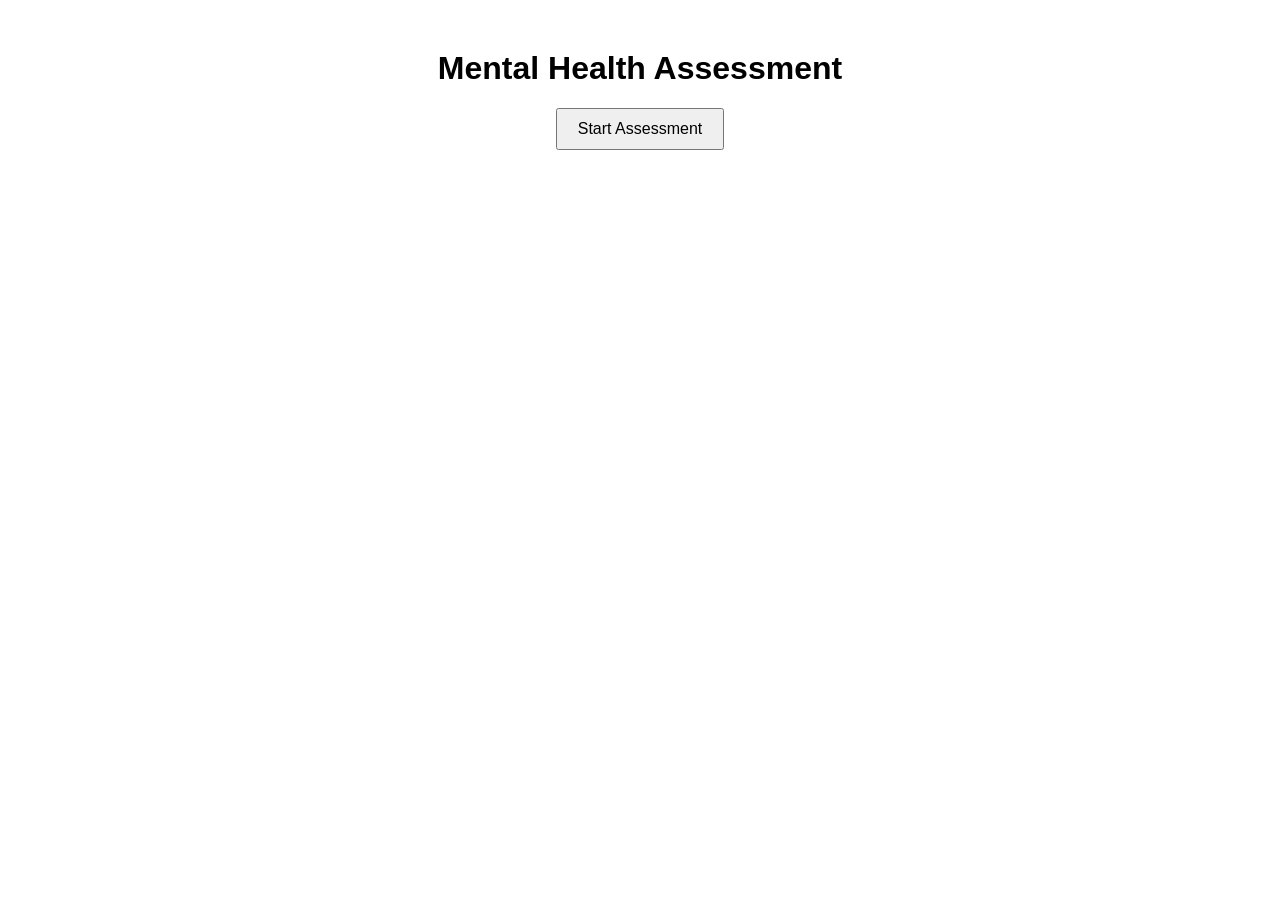
==== index.html @ 5ae883b8 "First commit" ====
<!DOCTYPE html>
<html>
<head>
    <title>Mental Health Assessment</title>
    <link rel="stylesheet" href="./style.css">
</head>
<body>

<h1>Mental Health Assessment</h1>

<button onclick="startAssessment()">Start Assessment</button>

<script>
function startAssessment() {
    window.location.href = "questionnaire.html";
}
</script>

</body>
</html>
---- style.css ----
body {
    font-family: Arial;
    text-align: center;
    margin-top: 50px;
}

button {
    padding: 10px 20px;
    font-size: 16px;
}

.high { color: red; }
.medium { color: orange; }
.low { color: green; }
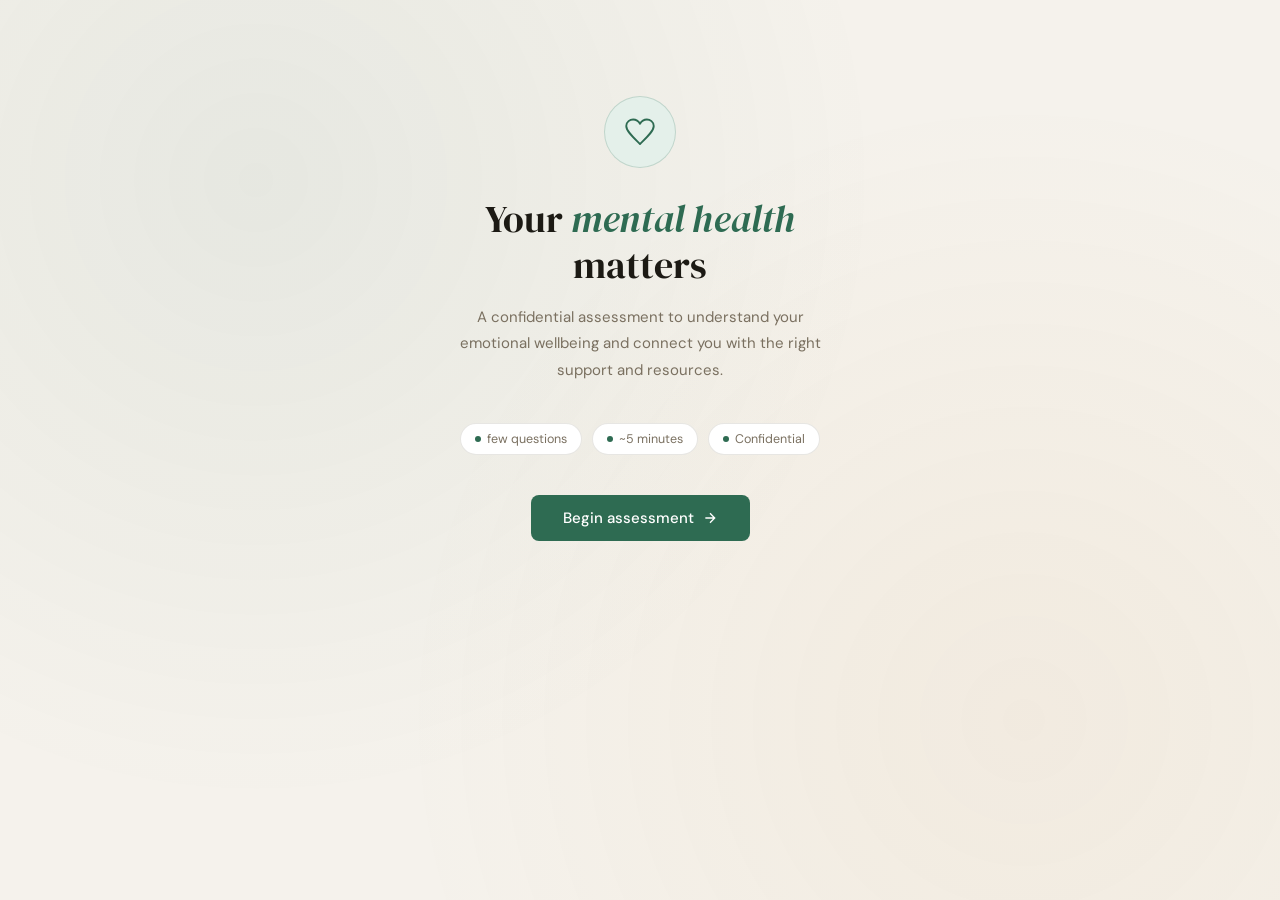
==== commit 14d67ba8: "files moved to root" ====
--- a/index.html
+++ b/index.html
@@ -1,20 +1,688 @@
 <!DOCTYPE html>
-<html>
+<html lang="en">
 <head>
-    <title>Mental Health Assessment</title>
-    <link rel="stylesheet" href="./style.css">
+<meta charset="UTF-8" />
+<meta name="viewport" content="width=device-width, initial-scale=1.0" />
+<title>Mental Health Assessment</title>
+<link rel="preconnect" href="https://fonts.googleapis.com" />
+<link href="https://fonts.googleapis.com/css2?family=DM+Serif+Display:ital@0;1&family=DM+Sans:wght@300;400;500&display=swap" rel="stylesheet" />
+<style>
+  *, *::before, *::after { box-sizing: border-box; margin: 0; padding: 0; }
+
+  :root {
+    --bg: #f5f2ec;
+    --surface: #ffffff;
+    --surface-2: #f0ede6;
+    --border: rgba(60,50,30,0.12);
+    --border-strong: rgba(60,50,30,0.22);
+    --text: #1c1a14;
+    --text-muted: #7a7060;
+    --accent: #2e6b52;
+    --accent-light: #e4f0ea;
+    --accent-dark: #1d4d3a;
+    --amber: #c47d1a;
+    --amber-light: #fdf3e3;
+    --red: #b83535;
+    --red-light: #fceaea;
+    --green: #2e6b52;
+    --green-light: #e4f0ea;
+    --radius: 14px;
+    --radius-sm: 8px;
+  }
+
+  html { scroll-behavior: smooth; }
+
+  body {
+    font-family: 'DM Sans', sans-serif;
+    background: var(--bg);
+    color: var(--text);
+    min-height: 100vh;
+    line-height: 1.6;
+  }
+
+  /* ── BACKGROUND PATTERN ── */
+  body::before {
+    content: '';
+    position: fixed;
+    inset: 0;
+    background-image:
+      radial-gradient(circle at 20% 20%, rgba(46,107,82,0.07) 0%, transparent 50%),
+      radial-gradient(circle at 80% 80%, rgba(196,125,26,0.06) 0%, transparent 50%);
+    pointer-events: none;
+    z-index: 0;
+  }
+
+  .page-wrap {
+    position: relative;
+    z-index: 1;
+    max-width: 680px;
+    margin: 0 auto;
+    padding: 2rem 1.25rem 5rem;
+  }
+
+  /* ── SCREENS ── */
+  .screen { display: none; }
+  .screen.active { display: block; animation: fadeUp 0.4s ease both; }
+  @keyframes fadeUp {
+    from { opacity: 0; transform: translateY(18px); }
+    to   { opacity: 1; transform: translateY(0); }
+  }
+
+  /* ── HOME ── */
+  .home-hero {
+    text-align: center;
+    padding: 4rem 1rem 3rem;
+  }
+  .home-emblem {
+    width: 72px; height: 72px;
+    background: var(--accent-light);
+    border-radius: 50%;
+    display: flex; align-items: center; justify-content: center;
+    margin: 0 auto 1.75rem;
+    border: 1.5px solid rgba(46,107,82,0.2);
+  }
+  .home-emblem svg { width: 30px; height: 30px; stroke: var(--accent); }
+  .home-hero h1 {
+    font-family: 'DM Serif Display', serif;
+    font-size: 2.4rem;
+    font-weight: 400;
+    line-height: 1.2;
+    color: var(--text);
+    margin-bottom: 1rem;
+  }
+  .home-hero h1 em { font-style: italic; color: var(--accent); }
+  .home-hero p {
+    font-size: 15px;
+    color: var(--text-muted);
+    max-width: 400px;
+    margin: 0 auto 2.5rem;
+    line-height: 1.75;
+  }
+  .info-pills {
+    display: flex; gap: 10px; justify-content: center; flex-wrap: wrap;
+    margin-bottom: 2.5rem;
+  }
+  .pill {
+    background: var(--surface);
+    border: 1px solid var(--border);
+    border-radius: 30px;
+    padding: 5px 14px;
+    font-size: 12.5px;
+    color: var(--text-muted);
+    display: flex; align-items: center; gap: 6px;
+  }
+  .pill-dot { width: 6px; height: 6px; border-radius: 50%; background: var(--accent); }
+
+  /* ── BUTTONS ── */
+  .btn {
+    display: inline-flex; align-items: center; justify-content: center; gap: 8px;
+    padding: 13px 32px;
+    border-radius: var(--radius-sm);
+    font-family: 'DM Sans', sans-serif;
+    font-size: 15px;
+    font-weight: 500;
+    cursor: pointer;
+    border: none;
+    transition: all 0.18s ease;
+  }
+  .btn-primary {
+    background: var(--accent);
+    color: white;
+  }
+  .btn-primary:hover { background: var(--accent-dark); transform: translateY(-1px); }
+  .btn-primary:active { transform: translateY(0) scale(0.98); }
+  .btn-primary:disabled { opacity: 0.45; cursor: not-allowed; transform: none; }
+  .btn-ghost {
+    background: transparent;
+    color: var(--accent);
+    border: 1.5px solid rgba(46,107,82,0.3);
+  }
+  .btn-ghost:hover { background: var(--accent-light); }
+
+  /* ── PROGRESS ── */
+  .progress-wrap { margin-bottom: 2rem; }
+  .progress-meta {
+    display: flex; justify-content: space-between;
+    font-size: 12px; color: var(--text-muted);
+    margin-bottom: 8px;
+  }
+  .progress-track {
+    height: 3px;
+    background: var(--border);
+    border-radius: 2px;
+    overflow: hidden;
+  }
+  .progress-bar {
+    height: 100%;
+    background: var(--accent);
+    border-radius: 2px;
+    transition: width 0.4s ease;
+    width: 0%;
+  }
+
+  /* ── SECTION HEADING ── */
+  .section-label {
+    display: flex; align-items: center; gap: 10px;
+    margin-bottom: 1.25rem;
+    padding-bottom: 0.875rem;
+    border-bottom: 1px solid var(--border);
+  }
+  .section-tag {
+    font-size: 11px;
+    font-weight: 500;
+    letter-spacing: 0.06em;
+    text-transform: uppercase;
+    padding: 3px 10px;
+    border-radius: 20px;
+  }
+  .tag-green  { background: var(--accent-light); color: var(--accent-dark); }
+  .tag-amber  { background: var(--amber-light);  color: var(--amber); }
+  .tag-blue   { background: #e8f0fe; color: #1a5bbf; }
+  .section-name {
+    font-family: 'DM Serif Display', serif;
+    font-size: 16px;
+    font-weight: 400;
+    color: var(--text);
+  }
+
+  /* ── QUESTION CARD ── */
+  .q-section { margin-bottom: 2.25rem; }
+  .q-card {
+    background: var(--surface);
+    border: 1px solid var(--border);
+    border-radius: var(--radius);
+    padding: 1.25rem 1.375rem;
+    margin-bottom: 10px;
+    transition: border-color 0.15s;
+  }
+  .q-card:hover { border-color: var(--border-strong); }
+  .q-num { font-size: 11px; color: var(--text-muted); margin-bottom: 5px; font-weight: 500; }
+  .q-text { font-size: 14.5px; color: var(--text); margin-bottom: 1rem; line-height: 1.6; }
+
+  /* radio chips */
+  .radio-group { display: flex; gap: 7px; flex-wrap: wrap; }
+  .radio-group label { cursor: pointer; }
+  .radio-group input[type="radio"] { display: none; }
+  .chip {
+    display: inline-block;
+    padding: 5px 13px;
+    border: 1px solid var(--border-strong);
+    border-radius: 20px;
+    font-size: 13px;
+    color: var(--text-muted);
+    background: var(--bg);
+    transition: all 0.15s;
+    user-select: none;
+  }
+  .radio-group input:checked + .chip {
+    background: var(--accent-light);
+    border-color: var(--accent);
+    color: var(--accent-dark);
+    font-weight: 500;
+  }
+
+  /* dual selects */
+  .dual-grid { display: grid; grid-template-columns: 1fr 1fr; gap: 12px; }
+  .field-label { font-size: 12px; color: var(--text-muted); margin-bottom: 5px; }
+  select {
+    width: 100%;
+    padding: 8px 12px;
+    border: 1px solid var(--border-strong);
+    border-radius: var(--radius-sm);
+    font-family: 'DM Sans', sans-serif;
+    font-size: 13.5px;
+    background: var(--bg);
+    color: var(--text);
+    appearance: none;
+    background-image: url("data:image/svg+xml,%3Csvg xmlns='http://www.w3.org/2000/svg' width='12' height='12' viewBox='0 0 24 24' fill='none' stroke='%237a7060' stroke-width='2'%3E%3Cpath d='m6 9 6 6 6-6'/%3E%3C/svg%3E");
+    background-repeat: no-repeat;
+    background-position: right 10px center;
+    padding-right: 30px;
+    cursor: pointer;
+  }
+  select:focus { outline: 2px solid rgba(46,107,82,0.35); border-color: var(--accent); }
+
+  /* ── SUBMIT AREA ── */
+  .submit-area { text-align: center; padding-top: 0.5rem; }
+  .error-alert {
+    background: var(--red-light);
+    border: 1px solid rgba(184,53,53,0.2);
+    border-radius: var(--radius-sm);
+    padding: 0.875rem 1rem;
+    font-size: 13.5px;
+    color: var(--red);
+    margin-top: 1rem;
+    display: none;
+  }
+
+  /* ── LOADING ── */
+  .loading-view {
+    text-align: center;
+    padding: 5rem 1rem;
+  }
+  .loader {
+    width: 38px; height: 38px;
+    border: 2.5px solid var(--border);
+    border-top-color: var(--accent);
+    border-radius: 50%;
+    animation: spin 0.75s linear infinite;
+    margin: 0 auto 1.25rem;
+  }
+  @keyframes spin { to { transform: rotate(360deg); } }
+  .loading-view p { color: var(--text-muted); font-size: 14px; }
+
+  /* ── RESULTS ── */
+  .result-intro { text-align: center; margin-bottom: 2rem; }
+  .result-intro h2 {
+    font-family: 'DM Serif Display', serif;
+    font-size: 1.9rem;
+    font-weight: 400;
+    margin-bottom: 0.5rem;
+  }
+  .result-intro p { font-size: 14px; color: var(--text-muted); }
+
+  .risk-card {
+    border-radius: var(--radius);
+    padding: 1.375rem 1.5rem;
+    margin-bottom: 1rem;
+    display: flex;
+    align-items: center;
+    gap: 14px;
+    border: 1px solid transparent;
+  }
+  .risk-high     { background: var(--red-light);   border-color: rgba(184,53,53,0.18); }
+  .risk-moderate { background: var(--amber-light);  border-color: rgba(196,125,26,0.18); }
+  .risk-low      { background: var(--green-light);  border-color: rgba(46,107,82,0.18); }
+
+  .risk-icon {
+    width: 42px; height: 42px; border-radius: 50%;
+    display: flex; align-items: center; justify-content: center;
+    flex-shrink: 0;
+  }
+  .risk-high     .risk-icon { background: rgba(184,53,53,0.12); }
+  .risk-moderate .risk-icon { background: rgba(196,125,26,0.12); }
+  .risk-low      .risk-icon { background: rgba(46,107,82,0.12); }
+
+  .risk-icon svg { width: 20px; height: 20px; }
+  .risk-high .risk-icon svg     { stroke: var(--red); }
+  .risk-moderate .risk-icon svg { stroke: var(--amber); }
+  .risk-low .risk-icon svg      { stroke: var(--green); }
+
+  .risk-label { font-size: 11px; color: var(--text-muted); margin-bottom: 3px; font-weight: 500; text-transform: uppercase; letter-spacing: 0.05em; }
+  .risk-value { font-family: 'DM Serif Display', serif; font-size: 1.3rem; font-weight: 400; }
+  .risk-high .risk-value     { color: var(--red); }
+  .risk-moderate .risk-value { color: var(--amber); }
+  .risk-low .risk-value      { color: var(--green); }
+
+  .result-grid {
+    display: grid;
+    grid-template-columns: 1fr 1fr;
+    gap: 10px;
+    margin-bottom: 1.5rem;
+  }
+  .res-item {
+    background: var(--surface);
+    border: 1px solid var(--border);
+    border-radius: var(--radius);
+    padding: 1.125rem 1.25rem;
+  }
+  .res-item.full { grid-column: 1 / -1; }
+  .res-label { font-size: 11px; color: var(--text-muted); text-transform: uppercase; letter-spacing: 0.05em; font-weight: 500; margin-bottom: 5px; }
+  .res-value { font-size: 15px; font-weight: 500; color: var(--text); }
+
+  .result-actions { text-align: center; display: flex; gap: 12px; justify-content: center; flex-wrap: wrap; }
+
+  /* ── RESPONSIVE ── */
+  @media (max-width: 480px) {
+    .home-hero h1 { font-size: 1.9rem; }
+    .dual-grid { grid-template-columns: 1fr; }
+    .result-grid { grid-template-columns: 1fr; }
+    .res-item.full { grid-column: 1; }
+  }
+</style>
 </head>
 <body>
-
-<h1>Mental Health Assessment</h1>
-
-<button onclick="startAssessment()">Start Assessment</button>
+<div class="page-wrap">
+
+  <!-- HOME -->
+  <div id="screen-home" class="screen active">
+    <div class="home-hero">
+      <div class="home-emblem">
+        <svg viewBox="0 0 24 24" fill="none" stroke-width="1.5" stroke-linecap="round" stroke-linejoin="round">
+          <path d="M12 21.593c-5.63-5.539-11-10.297-11-14.402C1 3.738 4.068 2 6.5 2 8.815 2 10.862 3.369 12 5.37 13.137 3.369 15.185 2 17.5 2 19.932 2 23 3.738 23 7.191c0 4.105-5.37 8.863-11 14.402z"/>
+        </svg>
+      </div>
+      <h1>Your <em>mental health</em><br/>matters</h1>
+      <p>A confidential assessment to understand your emotional wellbeing and connect you with the right support and resources.</p>
+      <div class="info-pills">
+        <span class="pill"><span class="pill-dot"></span>few questions</span>
+        <span class="pill"><span class="pill-dot"></span>~5 minutes</span>
+        <span class="pill"><span class="pill-dot"></span>Confidential</span>
+      </div>
+      <button class="btn btn-primary" onclick="startAssessment()">
+        Begin assessment
+        <svg width="16" height="16" viewBox="0 0 24 24" fill="none" stroke="currentColor" stroke-width="2"><path d="M5 12h14M12 5l7 7-7 7"/></svg>
+      </button>
+    </div>
+  </div>
+
+  <!-- QUESTIONNAIRE -->
+  <div id="screen-q" class="screen">
+    <div class="progress-wrap">
+      <div class="progress-meta">
+        <span id="prog-label">0 of 15 answered</span>
+        <span id="prog-pct">0%</span>
+      </div>
+      <div class="progress-track">
+        <div class="progress-bar" id="prog-bar"></div>
+      </div>
+    </div>
+
+    <!-- Section 1: Emotional Neglect -->
+    <div class="q-section">
+      <div class="section-label">
+        <span class="section-tag tag-green">Section 1</span>
+        <span class="section-name">Emotional Neglect</span>
+      </div>
+      <div id="en-questions"></div>
+    </div>
+
+    <!-- Section 2: Interpersonal Anxiety -->
+    <div class="q-section">
+      <div class="section-label">
+        <span class="section-tag tag-amber">Section 2</span>
+        <span class="section-name">Interpersonal Anxiety</span>
+      </div>
+      <div id="ia-questions"></div>
+    </div>
+
+    <!-- Section 3: Psychological Capital -->
+    <div class="q-section">
+      <div class="section-label">
+        <span class="section-tag tag-blue">Section 3</span>
+        <span class="section-name">Psychological Capital</span>
+      </div>
+      <div id="psy-questions"></div>
+    </div>
+
+    <div class="submit-area">
+      <button class="btn btn-primary" id="btn-submit" onclick="submitForm()">Analyze my responses</button>
+      <div class="error-alert" id="error-alert">Please answer all questions before submitting.</div>
+    </div>
+  </div>
+
+  <!-- LOADING -->
+  <div id="screen-loading" class="screen">
+    <div class="loading-view">
+      <div class="loader"></div>
+      <p>Analyzing your responses&hellip;</p>
+    </div>
+  </div>
+
+  <!-- RESULTS -->
+  <div id="screen-results" class="screen">
+    <div class="result-intro">
+      <h2>Your results</h2>
+      <p>Based on your responses, here is a personalized summary.</p>
+    </div>
+    <div id="result-body"></div>
+    <div class="result-actions">
+      <button class="btn btn-ghost" onclick="restart()">Take again</button>
+    </div>
+  </div>
+
+</div>
 
 <script>
-function startAssessment() {
-    window.location.href = "questionnaire.html";
-}
+  const EN_Q = [
+    "Do you sometimes feel like you don’t fit in with your family?	.",
+    "Do you feel proud that you can manage things without depending on others?.",
+    "Do your friends or family say you seem distant or not open?.",
+    "Do you feel you haven’t achieved what you could in life?.",
+    "Do you often prefer to be alone?.",
+    "Do you sometimes feel like you’re pretending to be someone you’re not?.",
+    "Do you feel uncomfortable when you’re in a group or social situation?.",
+    "Do you often feel angry or disappointed with yourself?.",
+    "Do you judge yourself more strictly than you judge others?.",
+    "Do you compare yourself with others and feel you’re not good enough?.",
+    "Do you find it easier to care for animals than for people?.",
+    "Do you sometimes feel upset or sad for no clear reason?.",
+    "Is it hard for you to understand what you’re really feeling?.",
+    "Is it difficult for you to identify your own strengths and weaknesses?.",
+    "Do you feel like an outsider when you’re around others?.",
+    "Do you think you could live happily alone, away from people?.",
+    "Do you find it hard to calm ourself when you feel upset?.",
+    "Do you feel something is stopping you from enjoying the present moment?.",
+    "Do you sometimes feel empty or numb inside?.",
+    "Do you secretly feel that something is wrong with you?.",
+    "Do you find it difficult to control your habits or stay disciplined?."
+  ];
+  const IA_Q = [
+    "Starting a personal conversation with a classmate or friend.",
+    "Maintaining eye contact while talking with someone you know well.",
+    "Sharing your true feelings with a close friend.",
+    "Expressing disagreement during group discussions or with friends.",
+    "Talking to someone after a misunderstanding or small conflict.",
+    "Opening up about your personal problems to a trusted friend.",
+    "Introducing yourself to a new student or someone you just met.",
+    "Approaching someone you like to start a conversation.",
+    "Admitting to a friend that you are hurt or upset.",
+    "Asking for emotional support when you feel stressed or low.",
+    "Talking about your insecurities or fears with someone close to you.",
+    "Accepting compliments or appreciation from friends or classmates.",
+    "Sharing experiences from your childhood or personal history.",
+    "Comforting a friend who is emotionally upset.",
+    "Allowing someone to see you cry or become emotional.",
+    "Discussing personal boundaries or expectations in a friendship or relationship.",
+    "Spending time one-on-one with a close friend or someone you care about.",
+    "Meeting a friend’s family members during a visit to their house.",
+    "Attending a small gathering where everyone knows each other.",
+    "Inviting someone to join you for an activity (tea, lunch, walk, study).",
+    "Talking about your future goals with a close friend.",
+    "Apologizing when you have made a mistake.",
+    "Asking someone for a favor or help.",
+    "Having a deep conversation about trust and commitment (friend or romantic interest)."
+
+  ];
+  const PSY_Q = [
+    "I feel confident in sharing my ideas during class discussions or seminars.",
+    "I feel confident contributing to group projects and academic activities.",
+    "I feel confident presenting information in front of my classmates or teachers",
+    "If I face a difficult situation in my studies, I can think of many ways to overcome it.",
+    "Right now, I see myself as being quite successful in my academic life.",
+    "I can think of many ways to achieve my current academic goals.",
+    "At this time, I am meeting the academic goals that I have set for myself.",
+    "I can manage my academic responsibilities independently if I have to",
+    "I usually handle stressful situations in college calmly.",
+    "I can get through difficult times in my studies because I’ve overcome challenges before.",
+    "I always try to look on the positive side of things regarding my education.",
+    "I am optimistic about my future academic and career growth.",
+
+  ];
+
+  const SCALE15 = [
+    { val: 1, label: "1 – Strongly disagree" },
+    { val: 2, label: "2 – Disagree" },
+    { val: 3, label: "3 – Neutral" },
+    { val: 4, label: "4 – Agree" },
+    { val: 5, label: "5 – Strongly agree" }
+  ];
+
+  function buildRadioQ(questions, prefix, container) {
+    let html = '';
+    questions.forEach((q, i) => {
+      html += `<div class="q-card">
+        <div class="q-num">Q${i + 1}</div>
+        <div class="q-text">${q}</div>
+        <div class="radio-group">`;
+      SCALE15.forEach(s => {
+        html += `<label>
+          <input type="radio" name="${prefix}_${i}" value="${s.val}" onchange="updateProgress()">
+          <span class="chip">${s.label}</span>
+        </label>`;
+      });
+      html += `</div></div>`;
+    });
+    document.getElementById(container).innerHTML = html;
+  }
+
+  function buildDualQ(questions, container) {
+    let html = '';
+    questions.forEach((q, i) => {
+      html += `<div class="q-card">
+        <div class="q-num">Q${i + 1}</div>
+        <div class="q-text">${q}</div>
+        <div class="dual-grid">
+          <div>
+            <div class="field-label">Anxiety level (0–3)</div>
+            <select name="ia_an_${i}" onchange="updateProgress()">
+              <option value="">Select...</option>
+              <option value="0">0 – None</option>
+              <option value="1">1 – Mild</option>
+              <option value="2">2 – Moderate</option>
+              <option value="3">3 – High</option>
+            </select>
+          </div>
+          <div>
+            <div class="field-label">Avoidance level (0–3)</div>
+            <select name="ia_av_${i}" onchange="updateProgress()">
+              <option value="">Select...</option>
+              <option value="0">0 – None</option>
+              <option value="1">1 – Mild</option>
+              <option value="2">2 – Moderate</option>
+              <option value="3">3 – High</option>
+            </select>
+          </div>
+        </div>
+      </div>`;
+    });
+    document.getElementById(container).innerHTML = html;
+  }
+
+  function countAnswered() {
+    let total = 0, done = 0;
+    EN_Q.forEach((_, i) => { total++; if (document.querySelector(`input[name="en_${i}"]:checked`)) done++; });
+    IA_Q.forEach((_, i) => {
+      total += 2;
+      const an = document.querySelector(`select[name="ia_an_${i}"]`);
+      const av = document.querySelector(`select[name="ia_av_${i}"]`);
+      if (an && an.value) done++;
+      if (av && av.value) done++;
+    });
+    PSY_Q.forEach((_, i) => { total++; if (document.querySelector(`input[name="psy_${i}"]:checked`)) done++; });
+    return { total, done };
+  }
+
+  function updateProgress() {
+    const { total, done } = countAnswered();
+    const pct = Math.round((done / total) * 100);
+    document.getElementById('prog-bar').style.width = pct + '%';
+    document.getElementById('prog-pct').textContent = pct + '%';
+    document.getElementById('prog-label').textContent = `${done} of ${total} answered`;
+  }
+
+  function showScreen(id) {
+    document.querySelectorAll('.screen').forEach(s => s.classList.remove('active'));
+    const el = document.getElementById(id);
+    el.classList.add('active');
+    window.scrollTo({ top: 0, behavior: 'smooth' });
+  }
+
+  function startAssessment() {
+    buildRadioQ(EN_Q, 'en', 'en-questions');
+    buildDualQ(IA_Q, 'ia-questions');
+    buildRadioQ(PSY_Q, 'psy', 'psy-questions');
+    showScreen('screen-q');
+    updateProgress();
+  }
+
+  async function submitForm() {
+    const alert = document.getElementById('error-alert');
+    alert.style.display = 'none';
+
+    let en = [], ia_an = [], ia_av = [], psy = [], valid = true;
+
+    EN_Q.forEach((_, i) => {
+      const el = document.querySelector(`input[name="en_${i}"]:checked`);
+      if (el) en.push(parseInt(el.value)); else valid = false;
+    });
+    IA_Q.forEach((_, i) => {
+      const an = document.querySelector(`select[name="ia_an_${i}"]`);
+      const av = document.querySelector(`select[name="ia_av_${i}"]`);
+      if (an && an.value) ia_an.push(parseInt(an.value)); else valid = false;
+      if (av && av.value) ia_av.push(parseInt(av.value)); else valid = false;
+    });
+    PSY_Q.forEach((_, i) => {
+      const el = document.querySelector(`input[name="psy_${i}"]:checked`);
+      if (el) psy.push(parseInt(el.value)); else valid = false;
+    });
+
+    if (!valid) {
+      alert.style.display = 'block';
+      alert.scrollIntoView({ behavior: 'smooth', block: 'center' });
+      return;
+    }
+
+    showScreen('screen-loading');
+
+    try {
+      const res = await fetch('http://127.0.0.1:5000/predict', {
+        method: 'POST',
+        headers: { 'Content-Type': 'application/json' },
+        body: JSON.stringify({ en, ia_an, ia_av, psy })
+      });
+      if (!res.ok) throw new Error(`Server responded with ${res.status}`);
+      const data = await res.json();
+      renderResults(data);
+      showScreen('screen-results');
+    } catch (err) {
+      showScreen('screen-q');
+      const alertEl = document.getElementById('error-alert');
+      alertEl.innerHTML = `Could not reach the backend at <code>http://127.0.0.1:5000/predict</code>. Make sure your Flask server is running.<br/><small style="opacity:0.7;margin-top:4px;display:block">${err.message}</small>`;
+      alertEl.style.display = 'block';
+      alertEl.scrollIntoView({ behavior: 'smooth', block: 'center' });
+    }
+  }
+
+  function renderResults(data) {
+    const risk = (data.risk || '').toLowerCase();
+    let rClass = 'risk-low';
+    let iconPath = `<path d="M22 11.08V12a10 10 0 1 1-5.93-9.14"/><polyline points="22 4 12 14.01 9 11.01"/>`;
+    if (risk.includes('high'))    { rClass = 'risk-high';     iconPath = `<circle cx="12" cy="12" r="10"/><line x1="12" y1="8" x2="12" y2="12"/><line x1="12" y1="16" x2="12.01" y2="16"/>`; }
+    else if (risk.includes('mod')) { rClass = 'risk-moderate'; iconPath = `<path d="M10.29 3.86L1.82 18a2 2 0 0 0 1.71 3h16.94a2 2 0 0 0 1.71-3L13.71 3.86a2 2 0 0 0-3.42 0z"/><line x1="12" y1="9" x2="12" y2="13"/><line x1="12" y1="17" x2="12.01" y2="17"/>`; }
+
+    const group = data.cluster !== undefined ? `Group ${data.cluster}` : '—';
+
+    document.getElementById('result-body').innerHTML = `
+      <div class="risk-card ${rClass}">
+        <div class="risk-icon">
+          <svg viewBox="0 0 24 24" fill="none" stroke-width="2" stroke-linecap="round" stroke-linejoin="round">${iconPath}</svg>
+        </div>
+        <div>
+          <div class="risk-label">Risk level</div>
+          <div class="risk-value">${data.risk || '—'}</div>
+        </div>
+      </div>
+      <div class="result-grid">
+        <div class="res-item">
+          <div class="res-label">Therapy plan</div>
+          <div class="res-value">${data.therapy || '—'}</div>
+        </div>
+        <div class="res-item">
+          <div class="res-label">Therapist</div>
+          <div class="res-value">${data.therapist || '—'}</div>
+        </div>
+        <div class="res-item full">
+          <div class="res-label">Group assignment</div>
+          <div class="res-value">${group}</div>
+        </div>
+      </div>
+    `;
+  }
+
+  function restart() {
+    showScreen('screen-home');
+  }
 </script>
-
 </body>
-</html>+</html>
